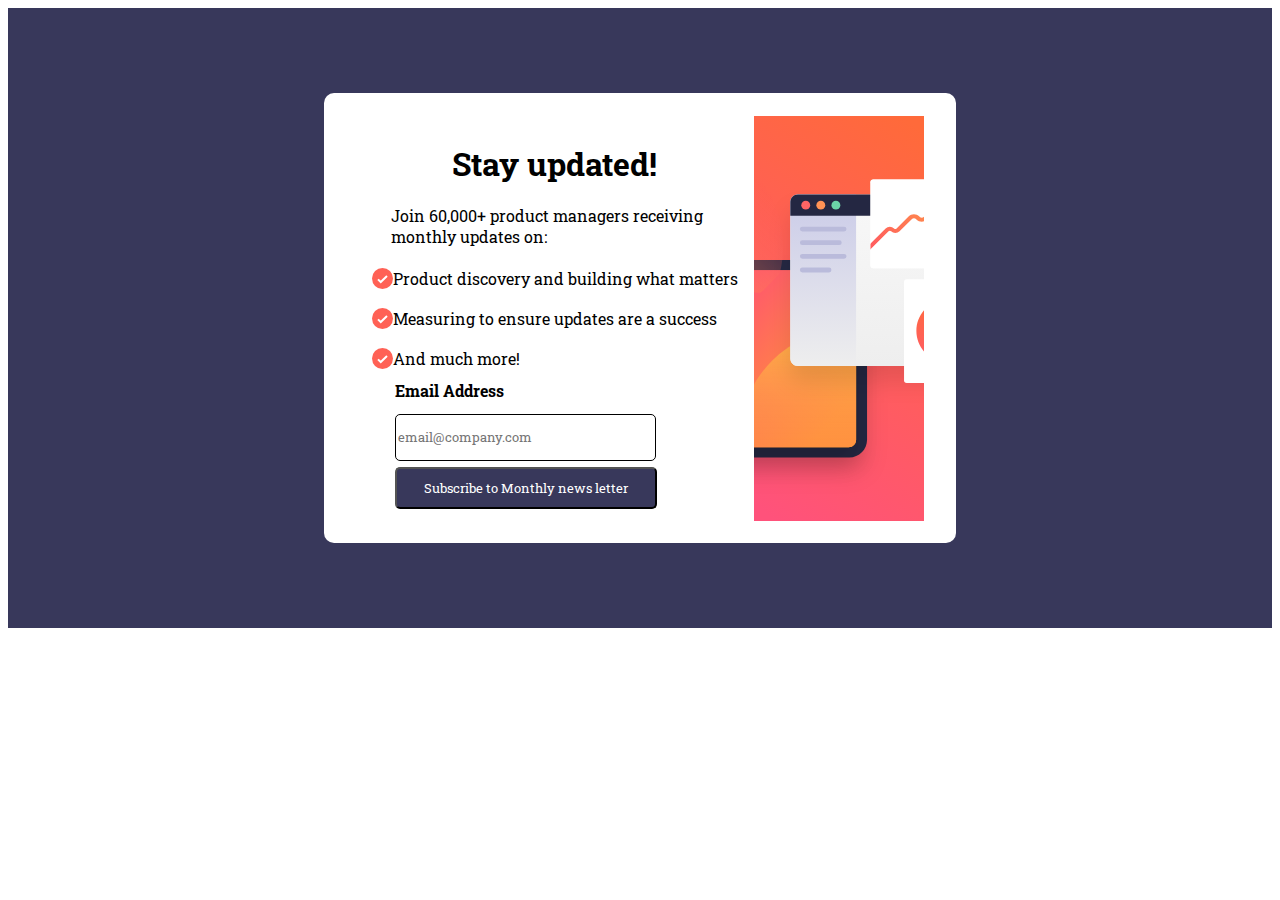
==== index.html @ 9ac3b4d8 "first commit" ====
<!DOCTYPE html>
<html lang="en">

<head>
    <meta charset="UTF-8">
    <meta http-equiv="X-UA-Compatible" content="IE=edge">
    <meta name="viewport" content="width=device-width, initial-scale=1.0">
    <link rel="stylesheet" href="index.css">
    <title>Document</title>

    <style>
        @media (max-width:671px) {
            .container1{
                width: 400px !important;
                
            }
            .container2{
                width: 300px !important;
            }
            .box1{
                height: fit-content !important;
                width: 75%;
            }
            
        }
        @media (max-width:250px) {
            .container3{
                height: fit-content !important;
            }
            #box2{
                height: fit-content !important;
                background-color:#38385b !important;
            }
        }
    </style>


</head>

<body>
    <div
        class="box1" id="box1" style="height: 620px; width: 100%; display: flex; justify-content: center;align-items: center;background-color:#38385b;">

        <div class="box1" 
            style="height: 450px; width: 50%; border-radius: 10px; flex-wrap: wrap-reverse;display: flex;flex-direction: row; background-color: white; justify-content: center; align-items: center;">
            <div style="height: 90%; width:90% ; display: flex; flex-direction: row;flex-wrap: wrap-reverse;">
                <div class="container1"
                    style="height: 100%; width: 70%;display: flex;flex-direction: column;align-items: center;justify-content: space-evenly;">
                    <div>
                        <h1 style="margin-bottom: 0px;">Stay updated!</h1>
                    </div>
                    <div style="display: flex; justify-content: center;">
                        <p style="width: 82%;">Join 60,000+ product managers receiving monthly updates on:</p
                            style="width: 90%;">
                    </div>
                    <div style="height: 25%; display: flex; flex-direction: column;justify-content: space-between;">
                        <div style="width: 100%;display: flex; justify-content: flex-start;"> <img
                                src="./newsletter-main/assets/images/icon-list.svg" alt="">Product discovery and
                            building
                            what matters</div>
                        <div style="width: 100%;display: flex; justify-content: flex-start;"> <img
                                src="./newsletter-main/assets/images/icon-list.svg" alt="">Measuring to ensure updates
                            are a success</div>
                        <div style="width: 100%;display: flex; justify-content: flex-start;"> <img
                                src="./newsletter-main/assets/images/icon-list.svg" alt="">And much more!</div>
                    </div>
                    <div
                        style="height: 35%;width: 80%;display: flex; justify-content: flex-start;flex-direction: column;justify-content: space-evenly;">
                        <p style="margin: 0px;font-weight: bold;">Email Address</p>
                        <span id="errorMessage" style="font-size: 12px; color:red"></span>
                        <input id="myInput1" placeholder="email@company.com"
                            style="height: 30%; width: 80%;  border:1px solid rgb(0, 0, 0);border-radius: 5px;"
                            type="text" name="email">
                        <button class="button1"
                            style="height: 30%; width: 82%;background-color: #38385b;color: white; border-radius: 5px;"
                            onclick="handleSubmit()">Subscribe to Monthly news letter</button>
                    </div>

                </div>
                <div class="container2" style="height: 100%; width: 30%; display: flex; justify-content: center;">
                    <img src="./newsletter-main/assets/images/illustration-sign-up-desktop.svg"
                        style="height: 100%;width: 100% ;object-fit: cover;" alt="">

                </div>
            </div>
        </div>

    </div>
    <div id="box2"
        style="height: 620px; width: 100%; display: none; justify-content: center;align-items: center;background-color:#38385b;">
        <div class="container3"
            style="display: flex;flex-direction: column;background-color: white;width: 400px;height: 70%; border-radius: 5px;justify-content: center; align-items: center;">
            <div style="width: 65%;height: 80%;">
                <div>
                    <img src="./newsletter-main/assets/images/icon-success.svg" alt="">
                </div>
                <div style="display: flex;flex-wrap: wrap;">
                    <h1>Thanks for Subscribing!</h1>
                </div>
                <div>
                    <p style="font-size: 12px;">A confirmation email has been sent to <span id="showEmail"
                            style="font-weight: bold;">ash@loremcompany.com</span>.
                        Please open it and click the button inside to confirm your subscription.</p>
                </div>
                <div style="height: 30%;">
                    <button
                        style="height: 40%; width: 100%;background-color: #38385b;color: white; border-radius: 5px;">Dismiss
                        Message</button>

                </div>
            </div>
        </div>
    </div>
</body>

<script src="index.js">

</script>

</html>
---- index.css ----
@import url('https://fonts.googleapis.com/css2?family=Roboto+Slab&display=swap');


* {
    font-family: 'Roboto Slab', serif;
}

#box2{
    
}

.myInput1:hover {
    cursor: pointer;
}

.button1:hover {
    background-image: linear-gradient(90deg, #e11359, #FF5722);
    background-clip: text;
    cursor: pointer;
}

@media screen and (max-width:350px) {
    .container {
        /* justify-content: center; */
        background-color: #e11359;
    }
}
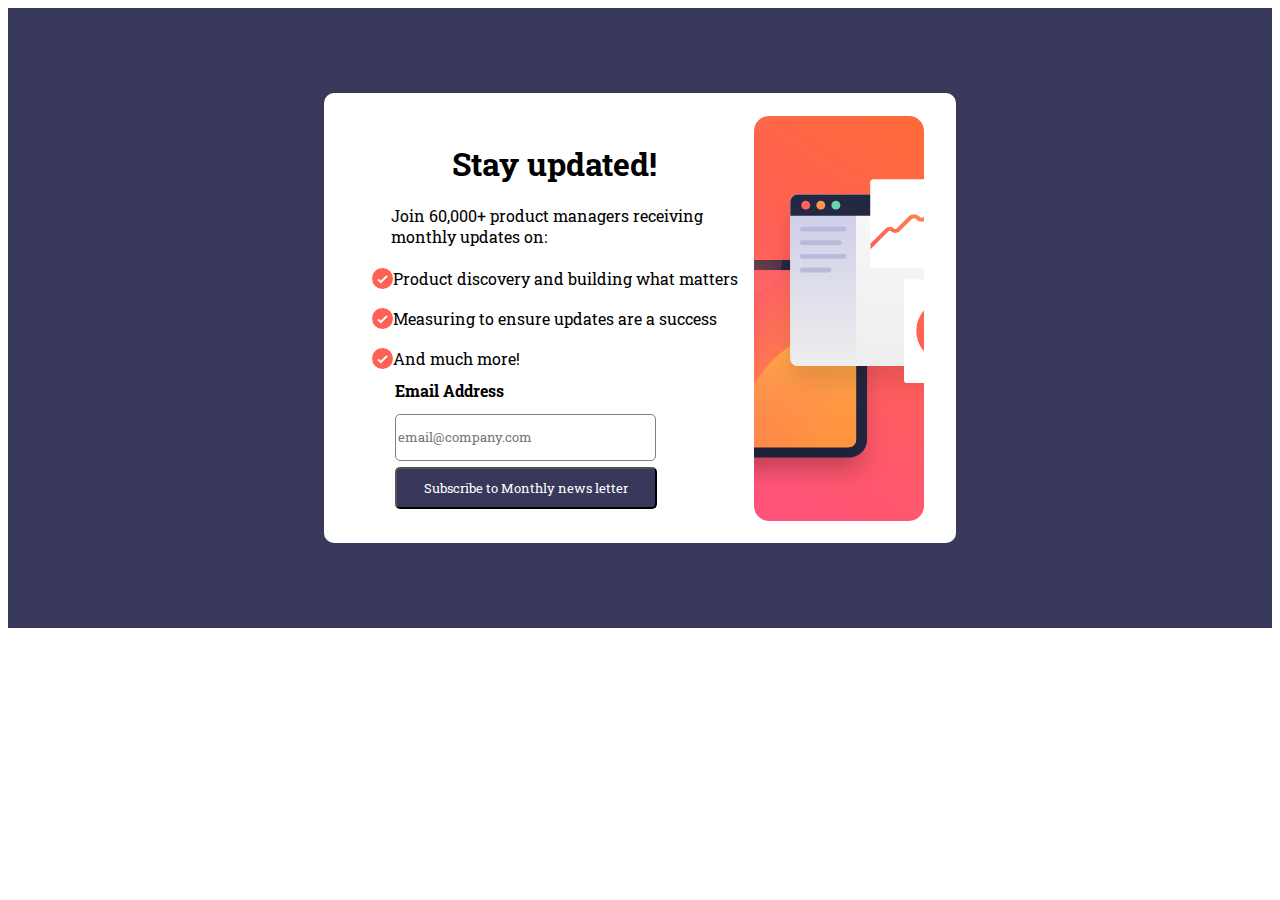
==== commit bf26bbdd: "second commit" ====
--- a/index.html
+++ b/index.html
@@ -10,27 +10,53 @@
 
     <style>
         @media (max-width:671px) {
-            .container1{
-                width: 400px !important;
+            .container1 {
+                width: 100% !important;
                 
+                justify-content: center;
+
             }
-            .container2{
+
+            .container2 {
                 width: 300px !important;
             }
-            .box1{
+
+            .box1 {
+                
+                
                 height: fit-content !important;
-                width: 75%;
+                width: 100% !important;
+            }
+            #box1-div1{
+                justify-content: center ;
+            }
+            #icon3{
+                height: 127px !important;
+                justify-content: space-between !important;
+            }
+            #container1-div3{
+                margin-top: 20px;
+                height: 127px !important;
+            }
+            #myInput1{
+                width: 97% !important;
+            }
+            #button1{
+                width: 99% !important;
+            }
+
+        }
+
+        @media (max-width:250px) {
+            .container3 {
+                height: fit-content !important;
+            }
+
+            #box2 {
+                height: fit-content !important;
+                background-color: #38385b !important;
             }
             
-        }
-        @media (max-width:250px) {
-            .container3{
-                height: fit-content !important;
-            }
-            #box2{
-                height: fit-content !important;
-                background-color:#38385b !important;
-            }
         }
     </style>
 
@@ -38,12 +64,12 @@
 </head>
 
 <body>
-    <div
-        class="box1" id="box1" style="height: 620px; width: 100%; display: flex; justify-content: center;align-items: center;background-color:#38385b;">
+    <div class="box1" id="box1"
+        style="height: 620px; width: 100%; display: flex; justify-content: center;align-items: center;background-color:#38385b;">
 
-        <div class="box1" 
+        <div class="box1"
             style="height: 450px; width: 50%; border-radius: 10px; flex-wrap: wrap-reverse;display: flex;flex-direction: row; background-color: white; justify-content: center; align-items: center;">
-            <div style="height: 90%; width:90% ; display: flex; flex-direction: row;flex-wrap: wrap-reverse;">
+            <div class="box1-div1"  style="height: 90%; width:90% ; display: flex; flex-direction: row;flex-wrap: wrap-reverse;justify-content: center;">
                 <div class="container1"
                     style="height: 100%; width: 70%;display: flex;flex-direction: column;align-items: center;justify-content: space-evenly;">
                     <div>
@@ -53,7 +79,7 @@
                         <p style="width: 82%;">Join 60,000+ product managers receiving monthly updates on:</p
                             style="width: 90%;">
                     </div>
-                    <div style="height: 25%; display: flex; flex-direction: column;justify-content: space-between;">
+                    <div id="icon3" style="height: 25%; display: flex; flex-direction: column;justify-content: space-between;">
                         <div style="width: 100%;display: flex; justify-content: flex-start;"> <img
                                 src="./newsletter-main/assets/images/icon-list.svg" alt="">Product discovery and
                             building
@@ -64,14 +90,14 @@
                         <div style="width: 100%;display: flex; justify-content: flex-start;"> <img
                                 src="./newsletter-main/assets/images/icon-list.svg" alt="">And much more!</div>
                     </div>
-                    <div
+                    <div id="container1-div3"
                         style="height: 35%;width: 80%;display: flex; justify-content: flex-start;flex-direction: column;justify-content: space-evenly;">
                         <p style="margin: 0px;font-weight: bold;">Email Address</p>
                         <span id="errorMessage" style="font-size: 12px; color:red"></span>
                         <input id="myInput1" placeholder="email@company.com"
-                            style="height: 30%; width: 80%;  border:1px solid rgb(0, 0, 0);border-radius: 5px;"
+                            style="height: 30%; width: 80%; border:1px solid gray ;border-radius: 5px;"
                             type="text" name="email">
-                        <button class="button1"
+                        <button class="button1" id="button1"
                             style="height: 30%; width: 82%;background-color: #38385b;color: white; border-radius: 5px;"
                             onclick="handleSubmit()">Subscribe to Monthly news letter</button>
                     </div>
@@ -79,7 +105,7 @@
                 </div>
                 <div class="container2" style="height: 100%; width: 30%; display: flex; justify-content: center;">
                     <img src="./newsletter-main/assets/images/illustration-sign-up-desktop.svg"
-                        style="height: 100%;width: 100% ;object-fit: cover;" alt="">
+                        style="height: 100%;width: 100% ;object-fit: cover; border-radius: 15px;" alt="">
 
                 </div>
             </div>
--- a/index.css
+++ b/index.css
@@ -9,8 +9,9 @@
     
 }
 
-.myInput1:hover {
+#myInput1:hover {
     cursor: pointer;
+    border: 1px solid black !important;
 }
 
 .button1:hover {
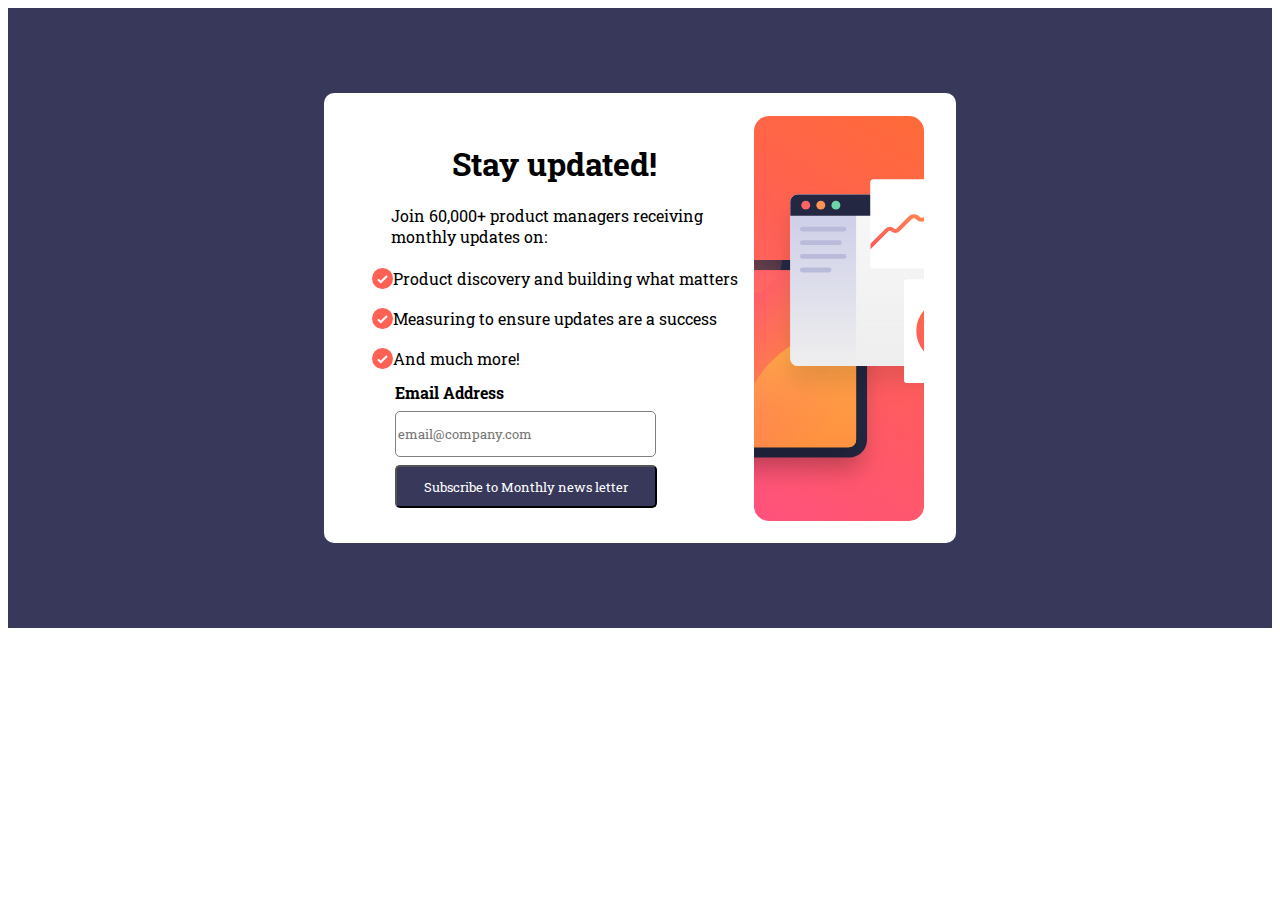
==== commit b826acf8: "fixed bugs" ====
--- a/index.html
+++ b/index.html
@@ -12,7 +12,7 @@
         @media (max-width:671px) {
             .container1 {
                 width: 100% !important;
-                
+
                 justify-content: center;
 
             }
@@ -22,27 +22,35 @@
             }
 
             .box1 {
-                
-                
+
+
                 height: fit-content !important;
                 width: 100% !important;
             }
-            #box1-div1{
-                justify-content: center ;
+
+            #box1-div1 {
+                justify-content: center;
             }
-            #icon3{
+
+            #icon3 {
                 height: 127px !important;
                 justify-content: space-between !important;
             }
-            #container1-div3{
+
+            #container1-div3 {
                 margin-top: 20px;
                 height: 127px !important;
             }
-            #myInput1{
+
+            #myInput1 {
                 width: 97% !important;
             }
-            #button1{
+
+            #button1 {
                 width: 99% !important;
+            }
+            #container1-div3>div{
+                width: 100%;
             }
 
         }
@@ -56,7 +64,7 @@
                 height: fit-content !important;
                 background-color: #38385b !important;
             }
-            
+
         }
     </style>
 
@@ -69,7 +77,8 @@
 
         <div class="box1"
             style="height: 450px; width: 50%; border-radius: 10px; flex-wrap: wrap-reverse;display: flex;flex-direction: row; background-color: white; justify-content: center; align-items: center;">
-            <div class="box1-div1"  style="height: 90%; width:90% ; display: flex; flex-direction: row;flex-wrap: wrap-reverse;justify-content: center;">
+            <div class="box1-div1"
+                style="height: 90%; width:90% ; display: flex; flex-direction: row;flex-wrap: wrap-reverse;justify-content: center;">
                 <div class="container1"
                     style="height: 100%; width: 70%;display: flex;flex-direction: column;align-items: center;justify-content: space-evenly;">
                     <div>
@@ -79,7 +88,8 @@
                         <p style="width: 82%;">Join 60,000+ product managers receiving monthly updates on:</p
                             style="width: 90%;">
                     </div>
-                    <div id="icon3" style="height: 25%; display: flex; flex-direction: column;justify-content: space-between;">
+                    <div id="icon3"
+                        style="height: 25%; display: flex; flex-direction: column;justify-content: space-between;">
                         <div style="width: 100%;display: flex; justify-content: flex-start;"> <img
                                 src="./newsletter-main/assets/images/icon-list.svg" alt="">Product discovery and
                             building
@@ -92,11 +102,14 @@
                     </div>
                     <div id="container1-div3"
                         style="height: 35%;width: 80%;display: flex; justify-content: flex-start;flex-direction: column;justify-content: space-evenly;">
-                        <p style="margin: 0px;font-weight: bold;">Email Address</p>
-                        <span id="errorMessage" style="font-size: 12px; color:red"></span>
+                        <div style="display: flex;justify-content: space-between; width: 81%;">
+                            <p style="margin: 0px;font-weight: bold;">Email Address</p>
+                            <span id="errorMessage" style="font-size: 12px; color:red"></span>
+                        </div>
+
                         <input id="myInput1" placeholder="email@company.com"
-                            style="height: 30%; width: 80%; border:1px solid gray ;border-radius: 5px;"
-                            type="text" name="email">
+                            style="height: 30%; width: 80%; border:1px solid gray ;border-radius: 5px;" type="text"
+                            name="email">
                         <button class="button1" id="button1"
                             style="height: 30%; width: 82%;background-color: #38385b;color: white; border-radius: 5px;"
                             onclick="handleSubmit()">Subscribe to Monthly news letter</button>
